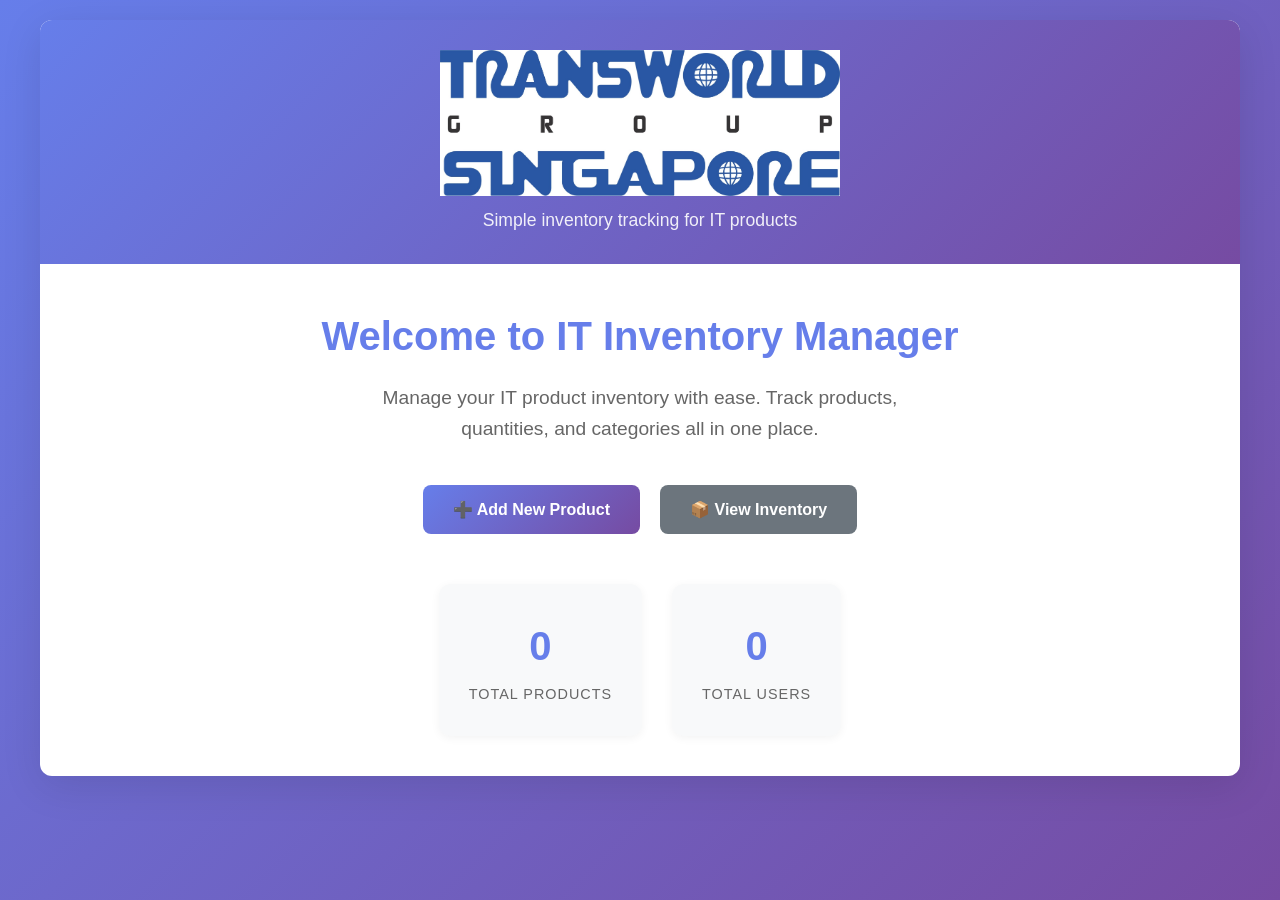
==== index.html @ f1065b1e "Add TRANSWORLD GROUP SINGAPORE logo image and update references" ====
<!DOCTYPE html>
<html lang="en">
<head>
    <meta charset="UTF-8">
    <meta name="viewport" content="width=device-width, initial-scale=1.0">
    <title>IT Inventory Manager</title>
    <link rel="stylesheet" href="css/style.css">
</head>
<body>
    <div class="container">
        <header>
            <img src="images/logo.jpg" alt="TRANSWORLD GROUP SINGAPORE" class="logo" onerror="this.style.display='none'; this.nextElementSibling.style.display='block';">
            <h1 class="logo-fallback" style="display: none;">TRANSWORLD GROUP SINGAPORE</h1>
            <p class="subtitle">Simple inventory tracking for IT products</p>
        </header>

        <main class="landing">
            <div class="hero">
                <h2>Welcome to IT Inventory Manager</h2>
                <p>Manage your IT product inventory with ease. Track products, quantities, and categories all in one place.</p>
            </div>

            <div class="actions">
                <a href="add-product.html" class="btn btn-primary">
                    ➕ Add New Product
                </a>
                <a href="inventory.html" class="btn btn-secondary">
                    📦 View Inventory
                </a>
            </div>

            <div class="stats" id="stats">
                <div class="stat-card">
                    <div class="stat-number" id="total-products">0</div>
                    <div class="stat-label">Total Products</div>
                </div>
                <div class="stat-card">
                    <div class="stat-number" id="total-items">0</div>
                    <div class="stat-label">Total Users</div>
                </div>
            </div>
        </main>
    </div>

    <script src="js/storage.js"></script>
    <script src="js/app.js"></script>
    <script>
        // Load stats on page load
        updateStats();
    </script>
</body>
</html>
---- css/style.css ----
/* Reset and Base Styles */
* {
    margin: 0;
    padding: 0;
    box-sizing: border-box;
}

body {
    font-family: -apple-system, BlinkMacSystemFont, 'Segoe UI', Roboto, Oxygen, Ubuntu, Cantarell, sans-serif;
    line-height: 1.6;
    color: #333;
    background: linear-gradient(135deg, #667eea 0%, #764ba2 100%);
    min-height: 100vh;
    padding: 20px;
}

.container {
    max-width: 1200px;
    margin: 0 auto;
    background: white;
    border-radius: 12px;
    box-shadow: 0 10px 40px rgba(0, 0, 0, 0.1);
    overflow: hidden;
}

/* Header */
header {
    background: linear-gradient(135deg, #667eea 0%, #764ba2 100%);
    color: white;
    padding: 30px;
    text-align: center;
}

header .logo {
    max-width: 400px;
    height: auto;
    margin: 0 auto 10px;
    display: block;
}

header .logo-fallback {
    font-size: 2rem;
    margin-bottom: 10px;
    font-weight: 700;
    color: white;
}

header h1 {
    font-size: 2.5rem;
    margin-bottom: 10px;
    font-weight: 700;
}

.subtitle {
    font-size: 1.1rem;
    opacity: 0.9;
}

nav {
    margin-top: 20px;
    display: flex;
    justify-content: center;
    gap: 20px;
}

nav a {
    color: white;
    text-decoration: none;
    padding: 8px 16px;
    border-radius: 6px;
    transition: background 0.3s;
}

nav a:hover,
nav a.active {
    background: rgba(255, 255, 255, 0.2);
}

/* Main Content */
main {
    padding: 40px;
}

main h2 {
    color: #333;
    margin-bottom: 30px;
    font-size: 2rem;
}

/* Landing Page */
.landing {
    text-align: center;
}

.hero {
    margin-bottom: 40px;
}

.hero h2 {
    font-size: 2.5rem;
    color: #667eea;
    margin-bottom: 15px;
}

.hero p {
    font-size: 1.2rem;
    color: #666;
    max-width: 600px;
    margin: 0 auto;
}

.actions {
    display: flex;
    justify-content: center;
    gap: 20px;
    margin-bottom: 50px;
    flex-wrap: wrap;
}

/* Buttons */
.btn {
    display: inline-block;
    padding: 12px 30px;
    text-decoration: none;
    border-radius: 8px;
    font-weight: 600;
    transition: all 0.3s;
    border: none;
    cursor: pointer;
    font-size: 1rem;
}

.btn-primary {
    background: linear-gradient(135deg, #667eea 0%, #764ba2 100%);
    color: white;
}

.btn-primary:hover {
    transform: translateY(-2px);
    box-shadow: 0 5px 15px rgba(102, 126, 234, 0.4);
}

.btn-secondary {
    background: #6c757d;
    color: white;
}

.btn-secondary:hover {
    background: #5a6268;
    transform: translateY(-2px);
}

/* Stats */
.stats {
    display: flex;
    justify-content: center;
    gap: 30px;
    margin-top: 40px;
    flex-wrap: wrap;
}

.stat-card {
    background: #f8f9fa;
    padding: 30px;
    border-radius: 12px;
    min-width: 150px;
    box-shadow: 0 2px 10px rgba(0, 0, 0, 0.05);
}

.stat-number {
    font-size: 2.5rem;
    font-weight: 700;
    color: #667eea;
    margin-bottom: 5px;
}

.stat-label {
    color: #666;
    font-size: 0.9rem;
    text-transform: uppercase;
    letter-spacing: 1px;
}

/* Form Styles */
.product-form {
    max-width: 600px;
    margin: 0 auto;
}

.form-group {
    margin-bottom: 25px;
}

.form-group label {
    display: block;
    margin-bottom: 8px;
    font-weight: 600;
    color: #333;
}

.form-group input,
.form-group select,
.form-group textarea {
    width: 100%;
    padding: 12px;
    border: 2px solid #e0e0e0;
    border-radius: 8px;
    font-size: 1rem;
    font-family: inherit;
    transition: border-color 0.3s;
}

.form-group input:focus,
.form-group select:focus,
.form-group textarea:focus {
    outline: none;
    border-color: #667eea;
}

.form-group textarea {
    resize: vertical;
}

.form-actions {
    display: flex;
    gap: 15px;
    margin-top: 30px;
}

/* Messages */
.message {
    padding: 15px 20px;
    border-radius: 8px;
    margin: 20px 0;
    font-weight: 500;
}

.message-success {
    background: #d4edda;
    color: #155724;
    border: 1px solid #c3e6cb;
}

.message-error {
    background: #f8d7da;
    color: #721c24;
    border: 1px solid #f5c6cb;
}

/* Page Header */
.page-header {
    display: flex;
    justify-content: space-between;
    align-items: center;
    margin-bottom: 30px;
    flex-wrap: wrap;
    gap: 20px;
}

/* Inventory List */
.inventory-list {
    margin-top: 20px;
}

.category-section {
    margin-bottom: 40px;
}

.category-title {
    font-size: 1.5rem;
    color: #667eea;
    margin-bottom: 20px;
    padding-bottom: 10px;
    border-bottom: 2px solid #e0e0e0;
}

.products-grid {
    display: grid;
    grid-template-columns: repeat(auto-fill, minmax(300px, 1fr));
    gap: 20px;
}

/* Product Card */
.product-card {
    background: #f8f9fa;
    border-radius: 10px;
    padding: 20px;
    box-shadow: 0 2px 8px rgba(0, 0, 0, 0.1);
    transition: transform 0.3s, box-shadow 0.3s;
}

.product-card:hover {
    transform: translateY(-3px);
    box-shadow: 0 4px 15px rgba(0, 0, 0, 0.15);
}

.product-header {
    margin-bottom: 15px;
}

.product-name {
    font-size: 1.3rem;
    color: #333;
    margin-bottom: 10px;
}

.product-body {
    margin-top: 15px;
}

.product-info {
    display: flex;
    flex-direction: column;
    gap: 10px;
}

.info-item {
    display: flex;
    gap: 10px;
}

.info-label {
    font-weight: 600;
    color: #666;
    min-width: 100px;
}

.info-value {
    color: #333;
    flex: 1;
}

/* Empty State */
.empty-state {
    text-align: center;
    padding: 60px 20px;
    color: #666;
}

.empty-state p {
    font-size: 1.3rem;
    margin-bottom: 20px;
}

/* Responsive Design */
@media (max-width: 768px) {
    header .logo {
        max-width: 280px;
    }

    header h1 {
        font-size: 2rem;
    }

    main {
        padding: 20px;
    }

    .hero h2 {
        font-size: 2rem;
    }

    .actions {
        flex-direction: column;
    }

    .btn {
        width: 100%;
        text-align: center;
    }

    .page-header {
        flex-direction: column;
        align-items: flex-start;
    }

    .products-grid {
        grid-template-columns: 1fr;
    }

    .stats {
        flex-direction: column;
    }
}
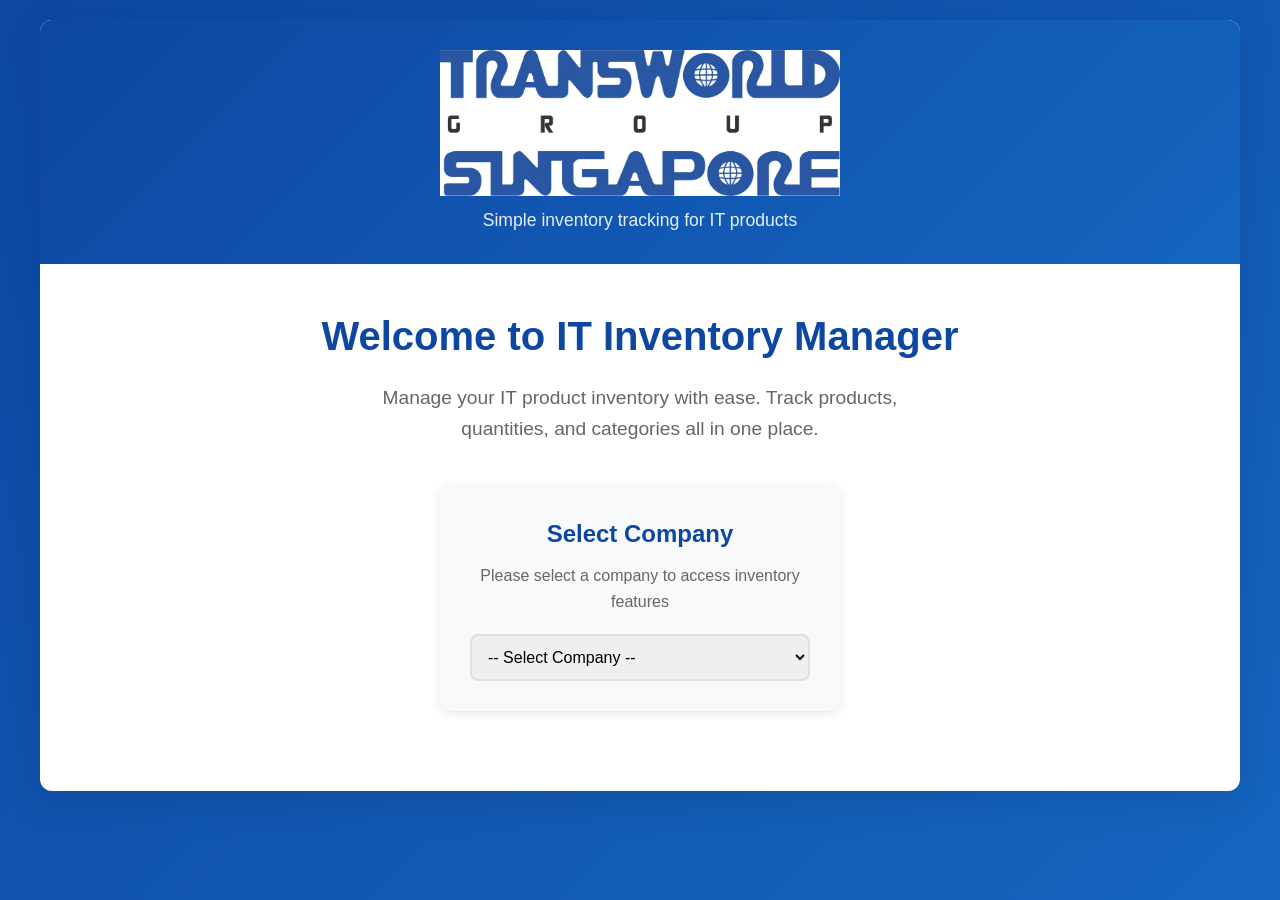
==== commit db899cb0: "Implement company-based data isolation with company selection on home page" ====
--- a/index.html
+++ b/index.html
@@ -20,7 +20,24 @@
                 <p>Manage your IT product inventory with ease. Track products, quantities, and categories all in one place.</p>
             </div>
 
-            <div class="actions">
+            <div id="company-selection" class="company-selection">
+                <h3>Select Company</h3>
+                <p>Please select a company to access inventory features</p>
+                <select id="company-select" class="company-select" onchange="selectCompany()">
+                    <option value="">-- Select Company --</option>
+                    <option value="TGLS">TGLS</option>
+                    <option value="Transworld Terminals">Transworld Terminals</option>
+                    <option value="SOL">SOL</option>
+                    <option value="BLPL">BLPL</option>
+                    <option value="TLPL">TLPL</option>
+                </select>
+            </div>
+
+            <div class="actions" id="actions" style="display: none;">
+                <div class="selected-company-info">
+                    <span id="selected-company-name"></span>
+                    <button onclick="changeCompany()" class="btn-link">Change Company</button>
+                </div>
                 <a href="add-product.html" class="btn btn-primary">
                     ➕ Add New Product
                 </a>
@@ -29,7 +46,7 @@
                 </a>
             </div>
 
-            <div class="stats" id="stats">
+            <div class="stats" id="stats" style="display: none;">
                 <div class="stat-card">
                     <div class="stat-number" id="total-products">0</div>
                     <div class="stat-label">Total Products</div>
@@ -45,8 +62,40 @@
     <script src="js/storage.js"></script>
     <script src="js/app.js"></script>
     <script>
-        // Load stats on page load
-        updateStats();
+        // Check if company is already selected
+        window.onload = function() {
+            const selectedCompany = getSelectedCompany();
+            if (selectedCompany) {
+                document.getElementById('company-select').value = selectedCompany;
+                showCompanyOptions(selectedCompany);
+            }
+        };
+
+        function selectCompany() {
+            const companySelect = document.getElementById('company-select');
+            const selectedCompany = companySelect.value;
+            
+            if (selectedCompany) {
+                setSelectedCompany(selectedCompany);
+                showCompanyOptions(selectedCompany);
+            }
+        }
+
+        function showCompanyOptions(company) {
+            document.getElementById('company-selection').style.display = 'none';
+            document.getElementById('selected-company-name').textContent = `Company: ${company}`;
+            document.getElementById('actions').style.display = 'block';
+            document.getElementById('stats').style.display = 'flex';
+            updateStats();
+        }
+
+        function changeCompany() {
+            setSelectedCompany('');
+            document.getElementById('company-select').value = '';
+            document.getElementById('company-selection').style.display = 'block';
+            document.getElementById('actions').style.display = 'none';
+            document.getElementById('stats').style.display = 'none';
+        }
     </script>
 </body>
 </html>
--- a/css/style.css
+++ b/css/style.css
@@ -9,7 +9,7 @@
     font-family: -apple-system, BlinkMacSystemFont, 'Segoe UI', Roboto, Oxygen, Ubuntu, Cantarell, sans-serif;
     line-height: 1.6;
     color: #333;
-    background: linear-gradient(135deg, #667eea 0%, #764ba2 100%);
+    background: linear-gradient(135deg, #0d47a1 0%, #1565c0 100%);
     min-height: 100vh;
     padding: 20px;
 }
@@ -25,7 +25,7 @@
 
 /* Header */
 header {
-    background: linear-gradient(135deg, #667eea 0%, #764ba2 100%);
+    background: linear-gradient(135deg, #0d47a1 0%, #1565c0 100%);
     color: white;
     padding: 30px;
     text-align: center;
@@ -98,7 +98,7 @@
 
 .hero h2 {
     font-size: 2.5rem;
-    color: #667eea;
+    color: #0d47a1;
     margin-bottom: 15px;
 }
 
@@ -109,9 +109,80 @@
     margin: 0 auto;
 }
 
+.company-selection {
+    margin: 40px auto;
+    max-width: 400px;
+    padding: 30px;
+    background: #f8f9fa;
+    border-radius: 12px;
+    box-shadow: 0 2px 10px rgba(0, 0, 0, 0.1);
+}
+
+.company-selection h3 {
+    color: #0d47a1;
+    margin-bottom: 10px;
+    font-size: 1.5rem;
+}
+
+.company-selection p {
+    color: #666;
+    margin-bottom: 20px;
+}
+
+.company-select {
+    width: 100%;
+    padding: 12px;
+    border: 2px solid #e0e0e0;
+    border-radius: 8px;
+    font-size: 1rem;
+    font-family: inherit;
+    transition: border-color 0.3s;
+}
+
+.company-select:focus {
+    outline: none;
+    border-color: #0d47a1;
+}
+
+.selected-company-info {
+    width: 100%;
+    text-align: center;
+    margin-bottom: 20px;
+    padding: 15px;
+    background: #e3f2fd;
+    border-radius: 8px;
+    color: #0d47a1;
+    font-weight: 600;
+    font-size: 1.1rem;
+}
+
+.btn-link {
+    background: none;
+    border: none;
+    color: #0d47a1;
+    text-decoration: underline;
+    cursor: pointer;
+    font-size: 0.9rem;
+    margin-left: 10px;
+}
+
+.btn-link:hover {
+    color: #1565c0;
+}
+
+.company-info {
+    margin-top: 15px;
+    padding: 10px;
+    background: #e3f2fd;
+    border-radius: 6px;
+    color: #0d47a1;
+    font-weight: 500;
+}
+
 .actions {
     display: flex;
-    justify-content: center;
+    flex-direction: column;
+    align-items: center;
     gap: 20px;
     margin-bottom: 50px;
     flex-wrap: wrap;
@@ -131,7 +202,7 @@
 }
 
 .btn-primary {
-    background: linear-gradient(135deg, #667eea 0%, #764ba2 100%);
+    background: linear-gradient(135deg, #0d47a1 0%, #1565c0 100%);
     color: white;
 }
 
@@ -170,7 +241,7 @@
 .stat-number {
     font-size: 2.5rem;
     font-weight: 700;
-    color: #667eea;
+    color: #0d47a1;
     margin-bottom: 5px;
 }
 
@@ -214,7 +285,7 @@
 .form-group select:focus,
 .form-group textarea:focus {
     outline: none;
-    border-color: #667eea;
+    border-color: #0d47a1;
 }
 
 .form-group textarea {
@@ -257,6 +328,62 @@
     gap: 20px;
 }
 
+.page-actions {
+    display: flex;
+    gap: 15px;
+    align-items: center;
+    flex-wrap: wrap;
+}
+
+/* Search Container */
+.search-container {
+    display: flex;
+    gap: 10px;
+    margin-bottom: 25px;
+    align-items: center;
+}
+
+.search-input {
+    flex: 1;
+    padding: 12px 20px;
+    border: 2px solid #e0e0e0;
+    border-radius: 8px;
+    font-size: 1rem;
+    font-family: inherit;
+    transition: border-color 0.3s;
+}
+
+.search-input:focus {
+    outline: none;
+    border-color: #667eea;
+}
+
+.btn-clear-search {
+    padding: 12px 20px;
+    background: #6c757d;
+    color: white;
+    border: none;
+    border-radius: 8px;
+    cursor: pointer;
+    font-size: 0.9rem;
+    font-weight: 500;
+    transition: background 0.3s;
+}
+
+.btn-clear-search:hover {
+    background: #5a6268;
+}
+
+.search-results-info {
+    background: #e3f2fd;
+    color: #0d47a1;
+    padding: 15px 20px;
+    border-radius: 8px;
+    margin-bottom: 20px;
+    font-weight: 500;
+    border-left: 4px solid #0d47a1;
+}
+
 /* Inventory List */
 .inventory-list {
     margin-top: 20px;
@@ -268,7 +395,7 @@
 
 .category-title {
     font-size: 1.5rem;
-    color: #667eea;
+    color: #0d47a1;
     margin-bottom: 20px;
     padding-bottom: 10px;
     border-bottom: 2px solid #e0e0e0;
@@ -296,12 +423,54 @@
 
 .product-header {
     margin-bottom: 15px;
+    display: flex;
+    justify-content: space-between;
+    align-items: flex-start;
+    gap: 10px;
 }
 
 .product-name {
     font-size: 1.3rem;
     color: #333;
     margin-bottom: 10px;
+    flex: 1;
+}
+
+.product-actions {
+    display: flex;
+    gap: 8px;
+    flex-shrink: 0;
+}
+
+.btn-icon {
+    padding: 6px 12px;
+    border: none;
+    border-radius: 6px;
+    cursor: pointer;
+    font-size: 0.85rem;
+    font-weight: 500;
+    transition: all 0.3s;
+    white-space: nowrap;
+}
+
+.btn-edit {
+    background: #0d47a1;
+    color: white;
+}
+
+.btn-edit:hover {
+    background: #1565c0;
+    transform: translateY(-1px);
+}
+
+.btn-delete {
+    background: #dc3545;
+    color: white;
+}
+
+.btn-delete:hover {
+    background: #c82333;
+    transform: translateY(-1px);
 }
 
 .product-body {
@@ -374,6 +543,27 @@
         align-items: flex-start;
     }
 
+    .page-actions {
+        width: 100%;
+        flex-direction: column;
+    }
+
+    .page-actions .btn {
+        width: 100%;
+    }
+
+    .search-container {
+        flex-direction: column;
+    }
+
+    .search-input {
+        width: 100%;
+    }
+
+    .btn-clear-search {
+        width: 100%;
+    }
+
     .products-grid {
         grid-template-columns: 1fr;
     }
@@ -381,5 +571,104 @@
     .stats {
         flex-direction: column;
     }
-}
-
+
+    .product-header {
+        flex-direction: column;
+        align-items: flex-start;
+    }
+
+    .product-actions {
+        width: 100%;
+        margin-top: 10px;
+    }
+
+    .btn-icon {
+        flex: 1;
+    }
+}
+
+/* Modal Styles */
+.modal {
+    display: none;
+    position: fixed;
+    z-index: 1000;
+    left: 0;
+    top: 0;
+    width: 100%;
+    height: 100%;
+    background-color: rgba(0, 0, 0, 0.5);
+    justify-content: center;
+    align-items: center;
+    animation: fadeIn 0.3s;
+}
+
+@keyframes fadeIn {
+    from {
+        opacity: 0;
+    }
+    to {
+        opacity: 1;
+    }
+}
+
+.modal-content {
+    background-color: white;
+    border-radius: 12px;
+    box-shadow: 0 10px 40px rgba(0, 0, 0, 0.3);
+    max-width: 600px;
+    width: 90%;
+    max-height: 90vh;
+    overflow-y: auto;
+    animation: slideDown 0.3s;
+}
+
+@keyframes slideDown {
+    from {
+        transform: translateY(-50px);
+        opacity: 0;
+    }
+    to {
+        transform: translateY(0);
+        opacity: 1;
+    }
+}
+
+.modal-header {
+    display: flex;
+    justify-content: space-between;
+    align-items: center;
+    padding: 20px 30px;
+    border-bottom: 2px solid #e0e0e0;
+}
+
+.modal-header h2 {
+    margin: 0;
+    color: #333;
+}
+
+.modal-close {
+    background: none;
+    border: none;
+    font-size: 2rem;
+    color: #666;
+    cursor: pointer;
+    padding: 0;
+    width: 30px;
+    height: 30px;
+    display: flex;
+    align-items: center;
+    justify-content: center;
+    border-radius: 50%;
+    transition: all 0.3s;
+}
+
+.modal-close:hover {
+    background: #f0f0f0;
+    color: #333;
+}
+
+.modal-content .product-form {
+    padding: 30px;
+    max-width: none;
+}
+
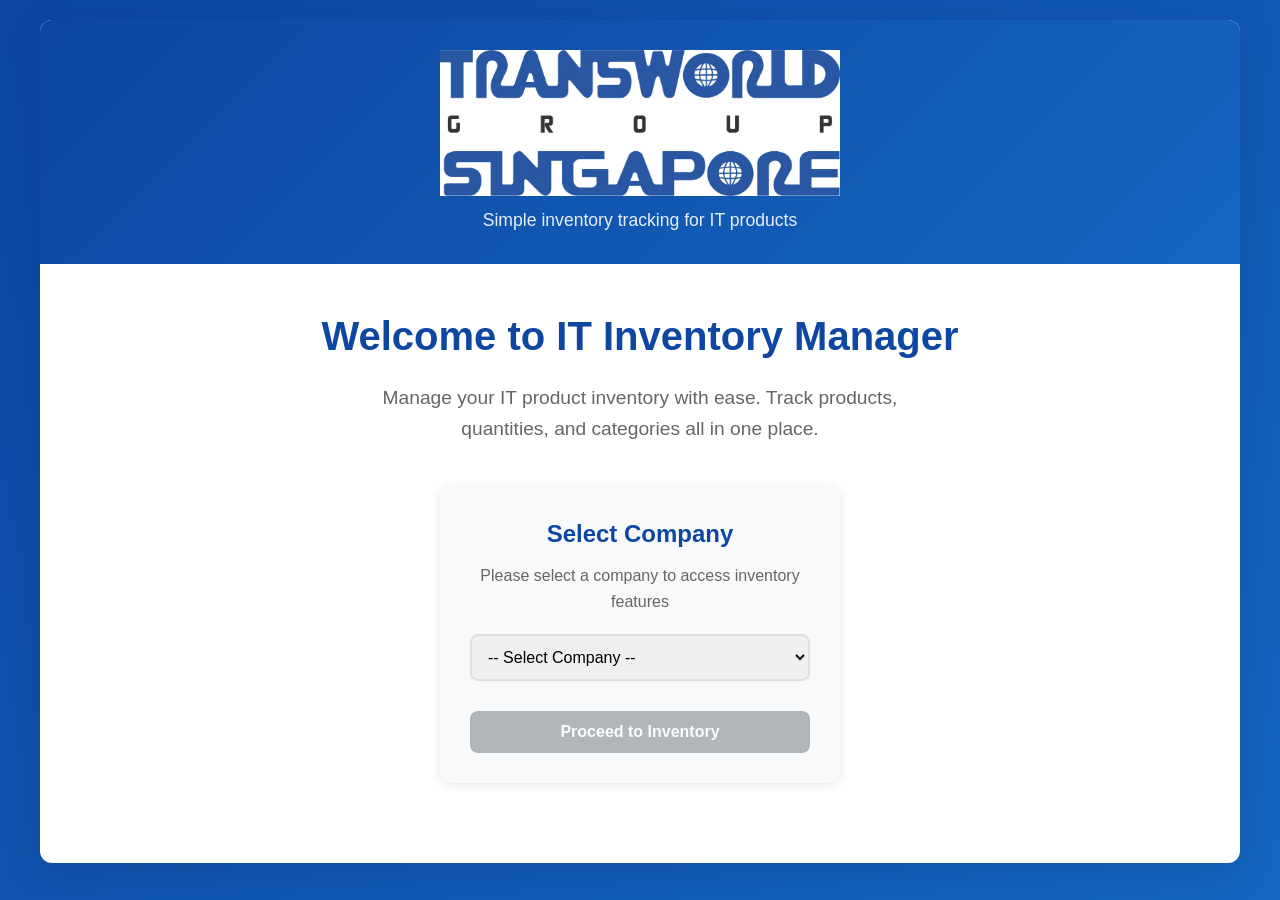
==== commit 8beae982: "Add Proceed button after company selection" ====
--- a/index.html
+++ b/index.html
@@ -23,7 +23,7 @@
             <div id="company-selection" class="company-selection">
                 <h3>Select Company</h3>
                 <p>Please select a company to access inventory features</p>
-                <select id="company-select" class="company-select" onchange="selectCompany()">
+                <select id="company-select" class="company-select" onchange="enableProceedButton()">
                     <option value="">-- Select Company --</option>
                     <option value="TGLS">TGLS</option>
                     <option value="Transworld Terminals">Transworld Terminals</option>
@@ -31,30 +31,9 @@
                     <option value="BLPL">BLPL</option>
                     <option value="TLPL">TLPL</option>
                 </select>
-            </div>
-
-            <div class="actions" id="actions" style="display: none;">
-                <div class="selected-company-info">
-                    <span id="selected-company-name"></span>
-                    <button onclick="changeCompany()" class="btn-link">Change Company</button>
-                </div>
-                <a href="add-product.html" class="btn btn-primary">
-                    ➕ Add New Product
-                </a>
-                <a href="inventory.html" class="btn btn-secondary">
-                    📦 View Inventory
-                </a>
-            </div>
-
-            <div class="stats" id="stats" style="display: none;">
-                <div class="stat-card">
-                    <div class="stat-number" id="total-products">0</div>
-                    <div class="stat-label">Total Products</div>
-                </div>
-                <div class="stat-card">
-                    <div class="stat-number" id="total-items">0</div>
-                    <div class="stat-label">Total Users</div>
-                </div>
+                <button id="proceed-btn" class="btn btn-primary proceed-btn" onclick="proceedToInventory()" disabled>
+                    Proceed to Inventory
+                </button>
             </div>
         </main>
     </div>
@@ -62,40 +41,37 @@
     <script src="js/storage.js"></script>
     <script src="js/app.js"></script>
     <script>
-        // Check if company is already selected
-        window.onload = function() {
-            const selectedCompany = getSelectedCompany();
+        function enableProceedButton() {
+            const companySelect = document.getElementById('company-select');
+            const proceedBtn = document.getElementById('proceed-btn');
+            const selectedCompany = companySelect.value;
+            
             if (selectedCompany) {
-                document.getElementById('company-select').value = selectedCompany;
-                showCompanyOptions(selectedCompany);
+                proceedBtn.disabled = false;
+            } else {
+                proceedBtn.disabled = true;
             }
-        };
+        }
 
-        function selectCompany() {
+        function proceedToInventory() {
             const companySelect = document.getElementById('company-select');
             const selectedCompany = companySelect.value;
             
             if (selectedCompany) {
                 setSelectedCompany(selectedCompany);
-                showCompanyOptions(selectedCompany);
+                // Redirect to inventory page
+                window.location.href = 'inventory.html';
             }
         }
 
-        function showCompanyOptions(company) {
-            document.getElementById('company-selection').style.display = 'none';
-            document.getElementById('selected-company-name').textContent = `Company: ${company}`;
-            document.getElementById('actions').style.display = 'block';
-            document.getElementById('stats').style.display = 'flex';
-            updateStats();
-        }
-
-        function changeCompany() {
-            setSelectedCompany('');
-            document.getElementById('company-select').value = '';
-            document.getElementById('company-selection').style.display = 'block';
-            document.getElementById('actions').style.display = 'none';
-            document.getElementById('stats').style.display = 'none';
-        }
+        // Check if company is already selected on page load
+        window.onload = function() {
+            const selectedCompany = getSelectedCompany();
+            if (selectedCompany) {
+                document.getElementById('company-select').value = selectedCompany;
+                enableProceedButton();
+            }
+        };
     </script>
 </body>
 </html>
--- a/css/style.css
+++ b/css/style.css
@@ -137,11 +137,31 @@
     font-size: 1rem;
     font-family: inherit;
     transition: border-color 0.3s;
+    margin-bottom: 20px;
 }
 
 .company-select:focus {
     outline: none;
     border-color: #0d47a1;
+}
+
+.proceed-btn {
+    width: 100%;
+    padding: 14px;
+    font-size: 1.1rem;
+    font-weight: 600;
+    margin-top: 10px;
+}
+
+.proceed-btn:disabled {
+    opacity: 0.5;
+    cursor: not-allowed;
+    background: #6c757d;
+}
+
+.proceed-btn:disabled:hover {
+    transform: none;
+    box-shadow: none;
 }
 
 .selected-company-info {
@@ -333,6 +353,30 @@
     gap: 15px;
     align-items: center;
     flex-wrap: wrap;
+}
+
+.company-selector {
+    display: flex;
+    align-items: center;
+}
+
+.company-selector .company-select {
+    padding: 10px 15px;
+    border: 2px solid #e0e0e0;
+    border-radius: 8px;
+    font-size: 0.95rem;
+    font-family: inherit;
+    transition: border-color 0.3s;
+    background: white;
+}
+
+.company-selector .company-select:focus {
+    outline: none;
+    border-color: #0d47a1;
+}
+
+.company-selector .company-select:hover {
+    border-color: #0d47a1;
 }
 
 /* Search Container */
